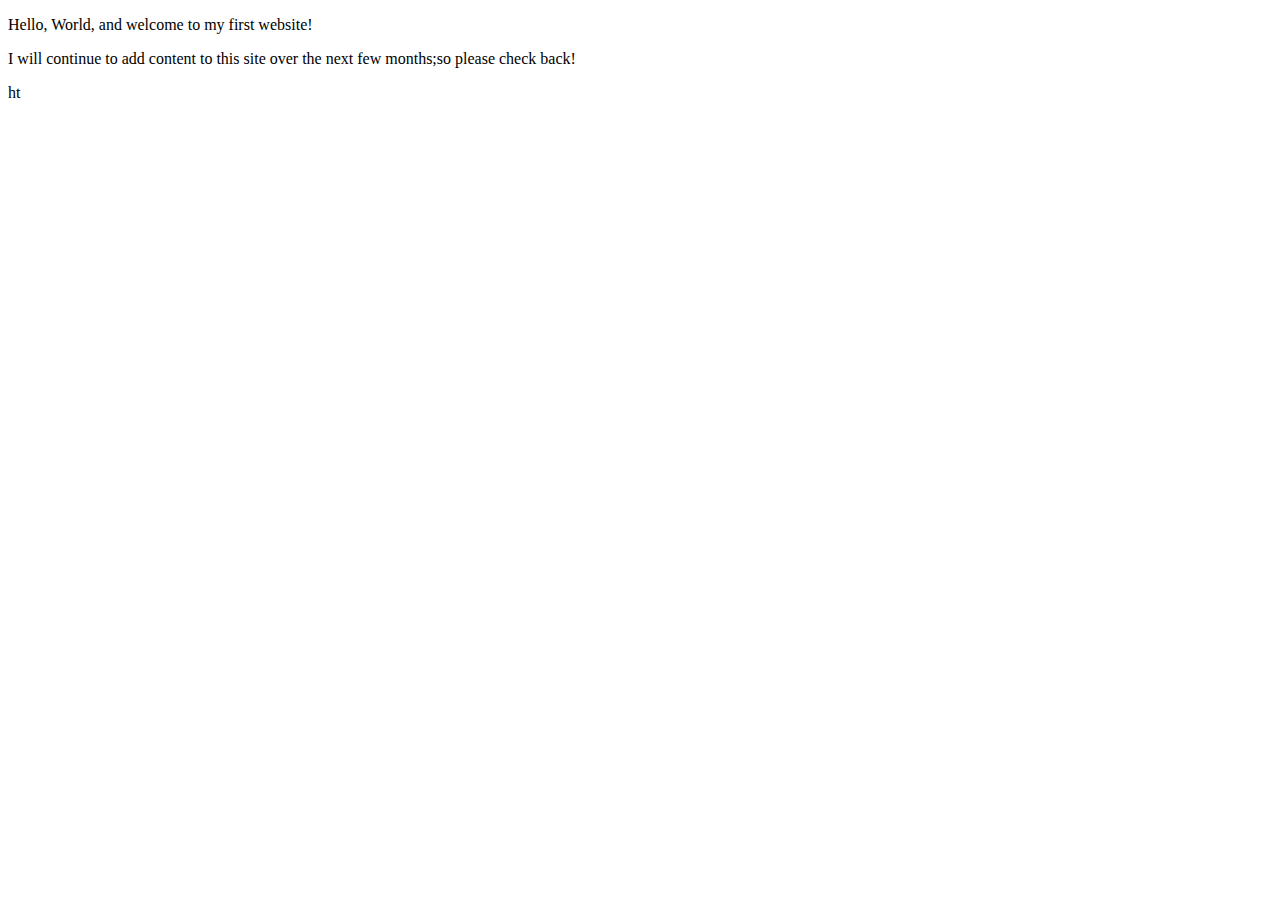
==== index.html @ 1e07dd19 "Stuff" ====
<!DOCTYPE html>
<html lang="en">

    <head>
        <meta charset="utf-8">
        <meta name="viewport" content="width=device-width, initial-scale=1.0">
        <meta name="author" content="Gr">
        <title>CE Truffaunt | Web Developer</title>
    </head>

    <body> 
       <p>Hello, World, and welcome to my first website!</p>
       
       <p>I will continue to add content to this site over the next few months;so please check back!</p>
    </body>
</html>ht
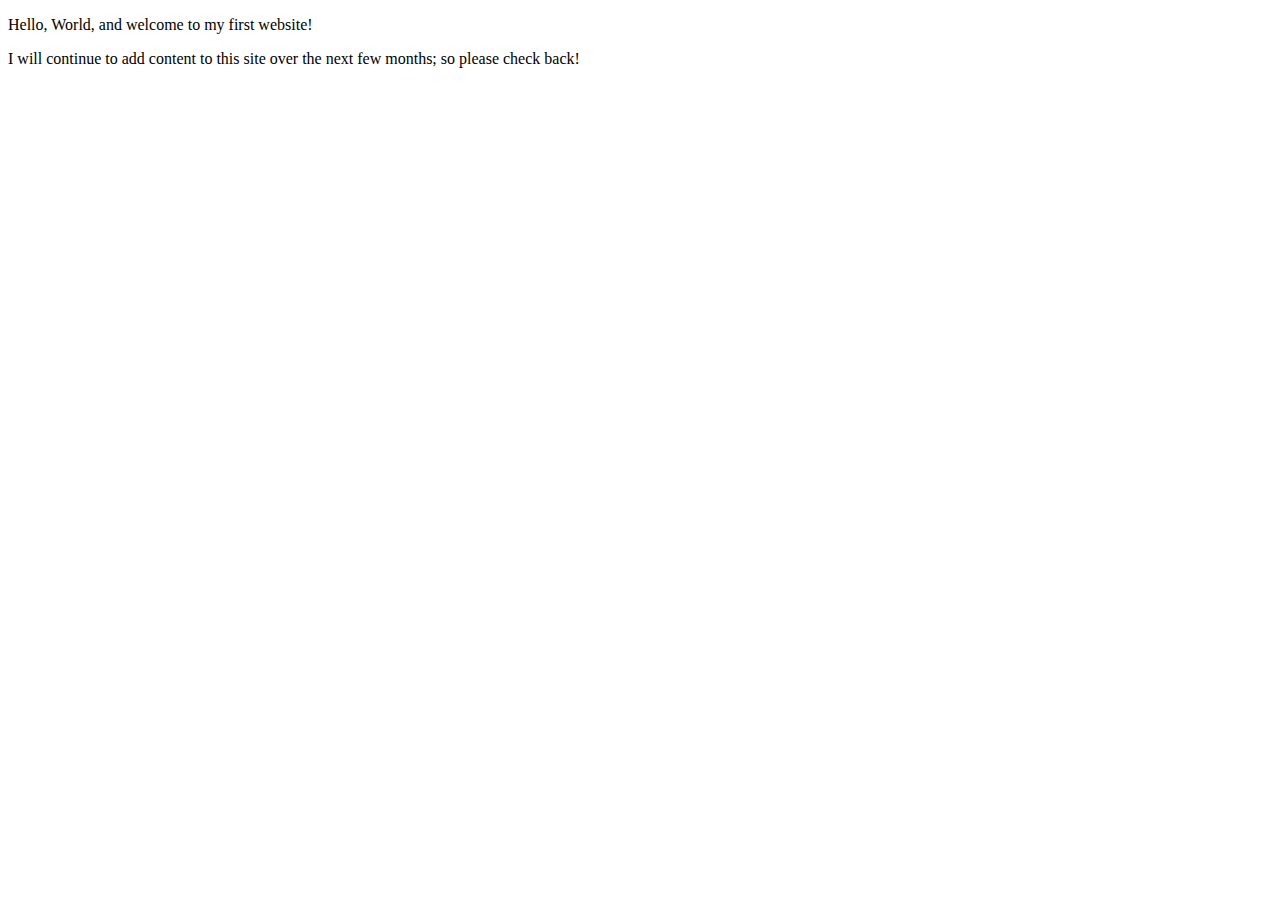
==== commit 1a0e1370: "update website" ====
--- a/index.html
+++ b/index.html
@@ -4,13 +4,13 @@
     <head>
         <meta charset="utf-8">
         <meta name="viewport" content="width=device-width, initial-scale=1.0">
-        <meta name="author" content="Gr">
+        <meta name="author" content="Din Djarin">
         <title>CE Truffaunt | Web Developer</title>
     </head>
 
     <body> 
        <p>Hello, World, and welcome to my first website!</p>
        
-       <p>I will continue to add content to this site over the next few months;so please check back!</p>
+       <p>I will continue to add content to this site over the next few months; so please check back!</p>
     </body>
-</html>ht+</html>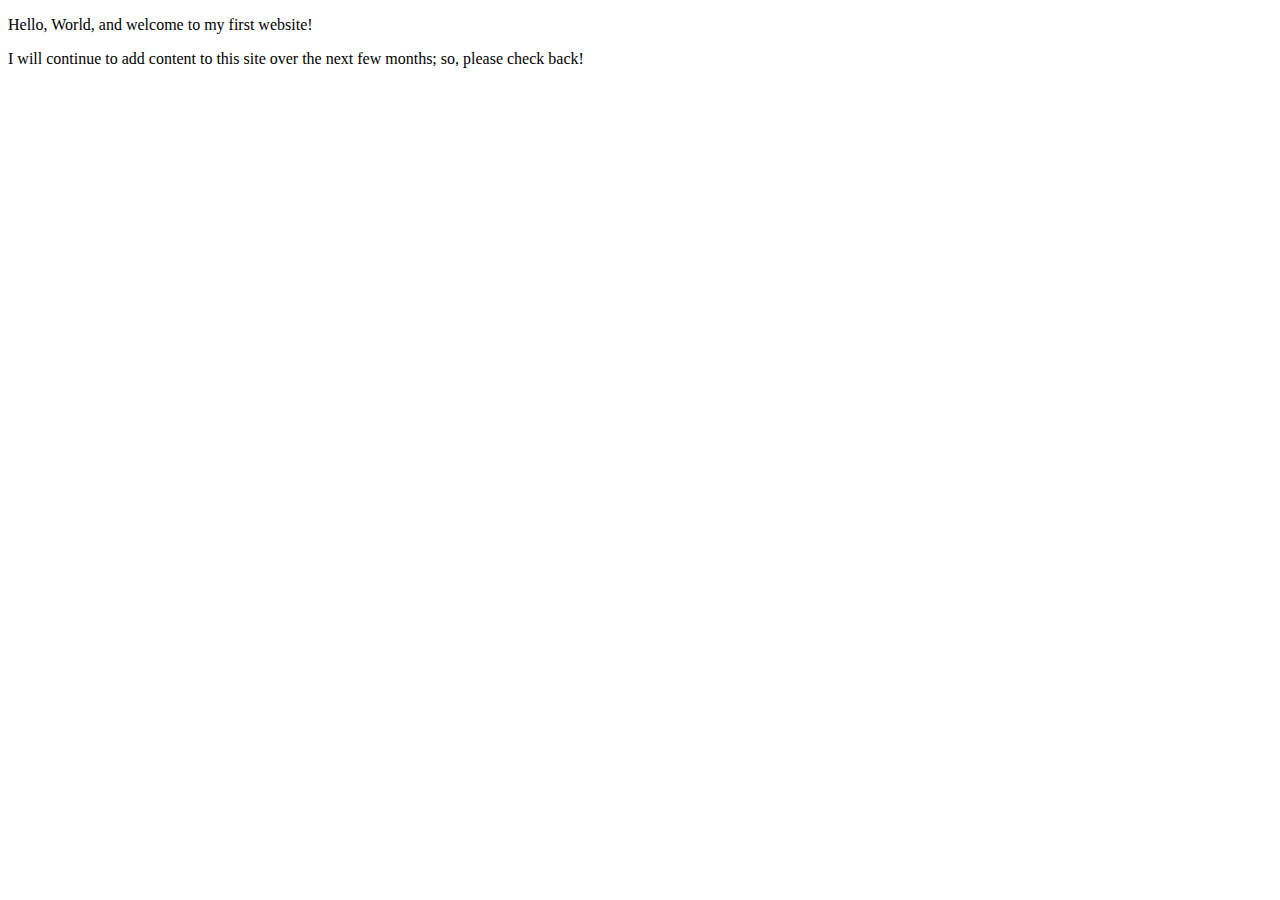
==== commit daa161c1: "update webpage" ====
--- a/index.html
+++ b/index.html
@@ -4,13 +4,13 @@
     <head>
         <meta charset="utf-8">
         <meta name="viewport" content="width=device-width, initial-scale=1.0">
-        <meta name="author" content="Din Djarin">
+        <meta name="author" content="Grogu">
         <title>CE Truffaunt | Web Developer</title>
     </head>
 
     <body> 
        <p>Hello, World, and welcome to my first website!</p>
        
-       <p>I will continue to add content to this site over the next few months; so please check back!</p>
+       <p>I will continue to add content to this site over the next few months; so, please check back!</p>
     </body>
 </html>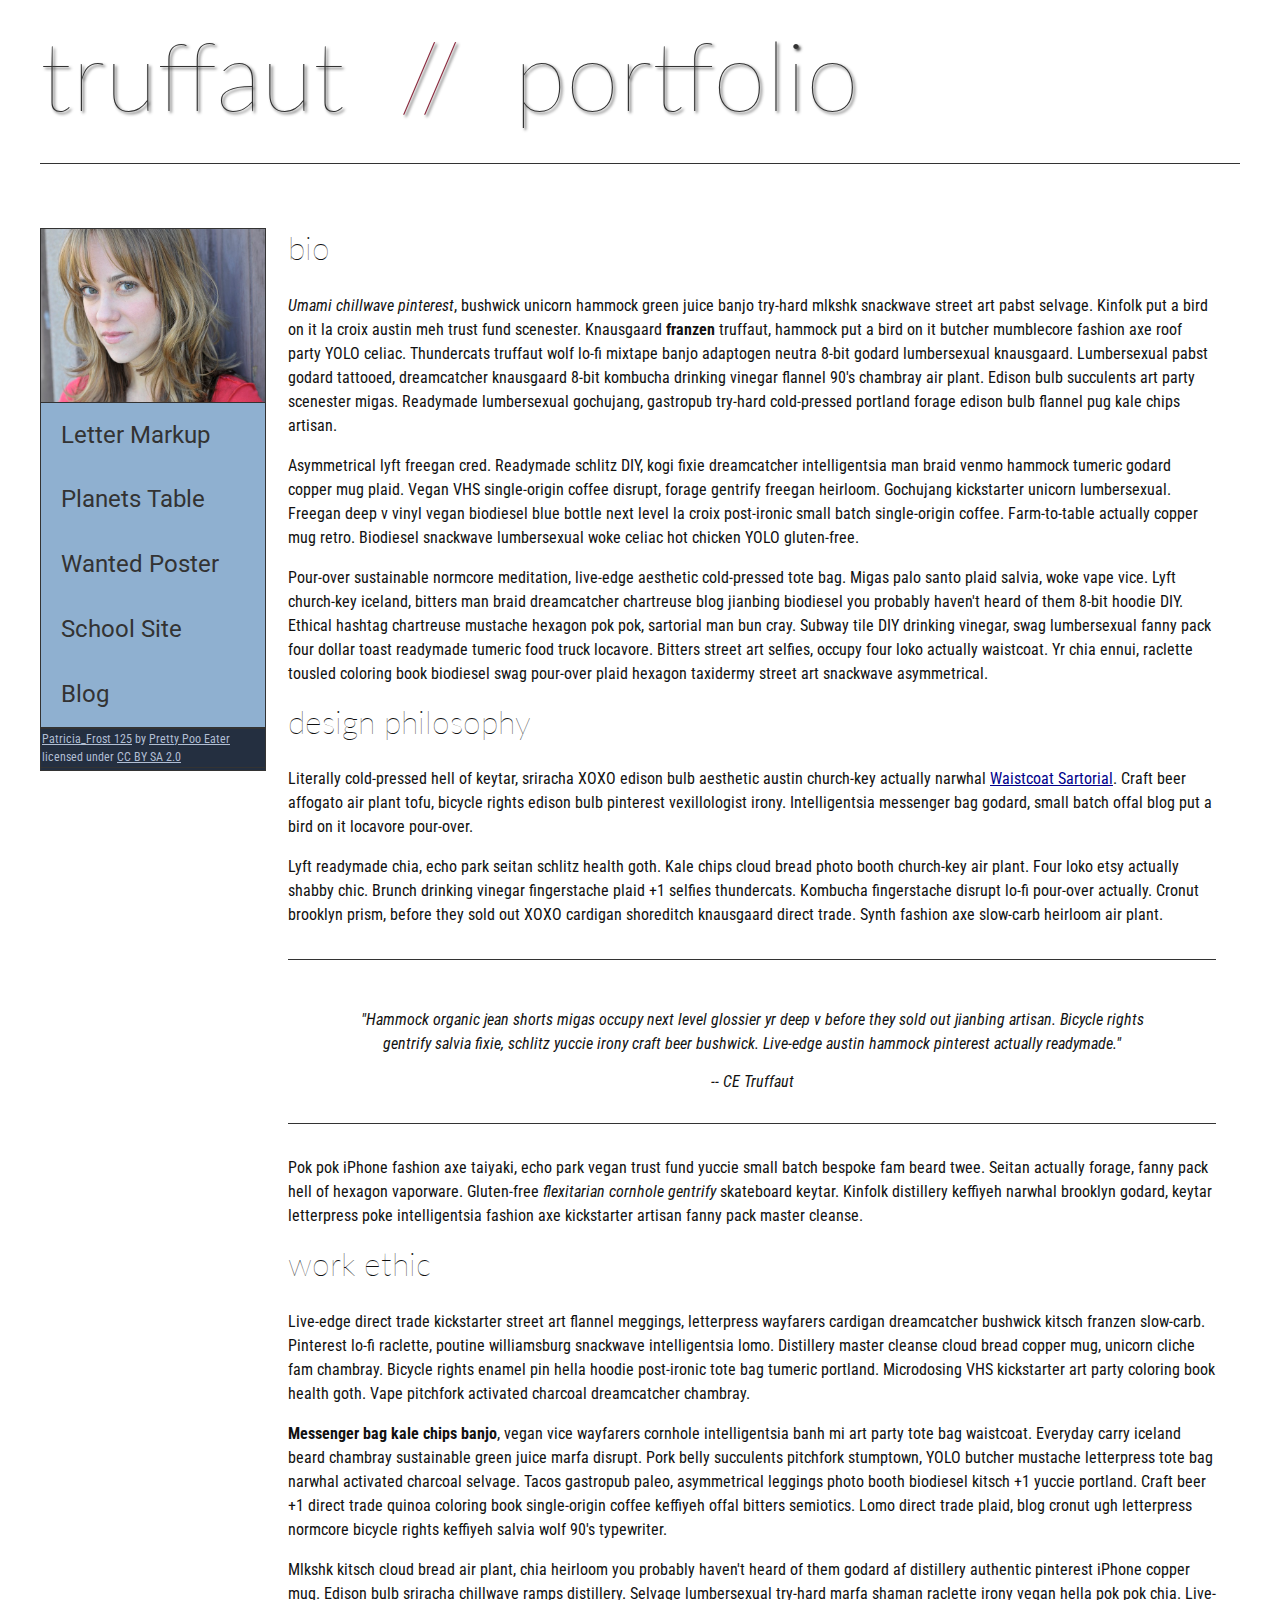
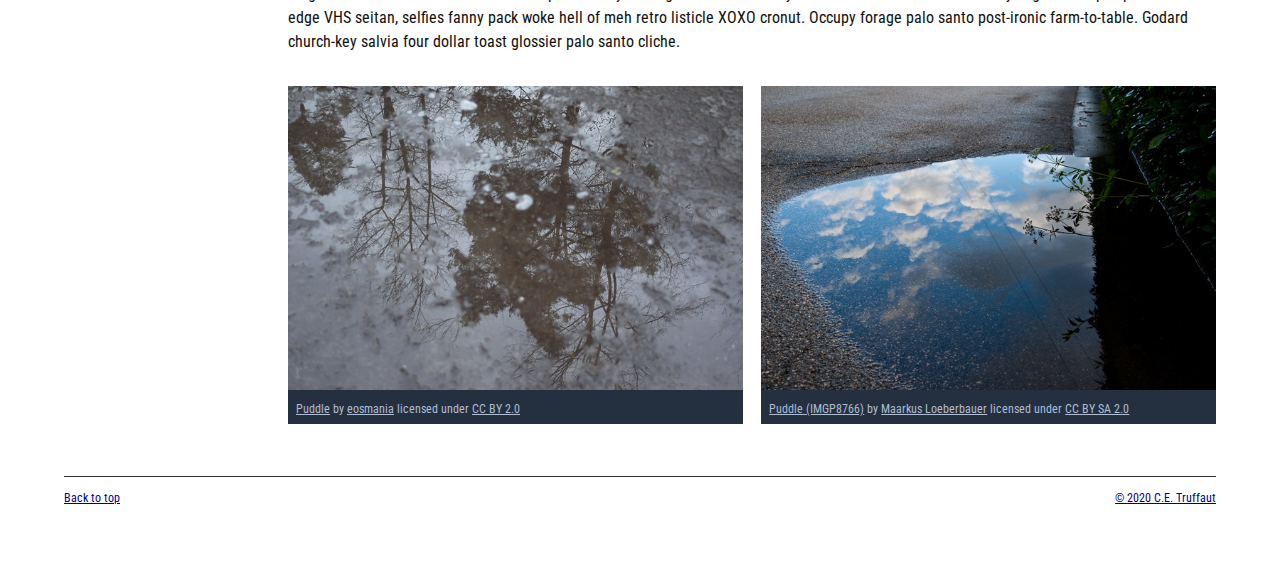
==== commit 59834fd7: "Homepage Overhaul" ====
--- a/index.html
+++ b/index.html
@@ -1,16 +1,155 @@
 <!DOCTYPE html>
 <html lang="en">
-
     <head>
         <meta charset="utf-8">
         <meta name="viewport" content="width=device-width, initial-scale=1.0">
-        <meta name="author" content="Grogu">
-        <title>CE Truffaunt | Web Developer</title>
+        <meta name="author" content="John Durham">
+        <title>CE Truffaut | Web Developer</title>
+        <link href="css/style.css" rel="stylesheet" type="text/css">
     </head>
+    
+<!-- DONE Add an id attribute with a value of "top" to the opening body tag. -->
+    
+    <body id="top">
+        
+<!-- DONE PAGE HEADER -->        
+        <!-- Wrap the top level heading in a header element -->
+            
+            <header>
+                <h1>truffaut&nbsp;&nbsp;<span>//</span>&nbsp;&nbsp;portfolio</h1>
+            </header>
 
-    <body> 
-       <p>Hello, World, and welcome to my first website!</p>
-       
-       <p>I will continue to add content to this site over the next few months; so, please check back!</p>
+<!-- NAVIGATION BAR -->        
+        <!-- DONE Wrap the unordered list of links in a nav element -->
+        
+        <!-- DONE Add the image "patricia-frost-125-edited-medium.jpg" right before the opening <ul> tag of the nav. Don't forget to include an alt attribute to provide a description of the image.-->
+               <nav>
+                    <img src="images/patricia-frost-125-edited-medium.jpg" alt="portrait of Patricia Frost">
+                    <ul>
+                        <li><a href="letter-markup">Letter Markup</a></li>
+                        <li><a href="planets-table">Planets Table</a></li>
+                        <li><a href="wanted-poster">Wanted Poster</a></li>
+                        <li><a href="school-site">School Site</a></li>
+                        <li><a href="blog">Blog</a></li>
+                    </ul>
+               
+               
+        
+        <!-- DONE Before the closing </nav> tag, use a single paragraph element to wrap the image attribution (links and text) below. -->
+        
+                    <p>
+                        <a href="https://www.flickr.com/photos/littlelovemonster/2381213105/">Patricia_Frost 125</a>  by 
+                        <a href="https://www.flickr.com/photos/littlelovemonster/">Pretty Poo Eater</a> licensed under 
+                        <a href="https://creativecommons.org/licenses/by-sa/2.0/legalcode">CC BY SA 2.0</a>
+                    <p>
+                    </nav>
+<!-- MAIN CONTENT AREA -->        
+        
+        <!-- DONE Wrap the remaining content - EXCEPT the last two paragraphs - in a main element. -->
+        
+       <main>
+            <section>
+                <!-- SECTION -->
+                
+                    <!-- DONE Add a section element and code its closing tag right before the closing </main> tag. -->  
+                
+                    <!-- ARTICLE 1 -->
+                
+                        <!-- DONE Create an article. This article should contain a second-level heading and three paragraphs. -->
+                
+                            <article>
+                                <h2>bio</h2>
+                                <p><em>Umami chillwave pinterest</em>, bushwick unicorn hammock green juice banjo try-hard mlkshk snackwave street art pabst selvage. Kinfolk put a bird on it la croix austin meh trust fund scenester. Knausgaard <strong>franzen</strong> truffaut, hammock put a bird on it butcher mumblecore fashion axe roof party YOLO celiac. Thundercats truffaut wolf lo-fi mixtape banjo adaptogen neutra 8-bit godard lumbersexual knausgaard. Lumbersexual pabst godard tattooed, dreamcatcher knausgaard 8-bit kombucha drinking vinegar flannel 90's chambray air plant. Edison bulb succulents art party scenester migas. Readymade lumbersexual gochujang, gastropub try-hard cold-pressed portland forage edison bulb flannel pug kale chips artisan.</p>
+                    
+                                <p>Asymmetrical lyft freegan cred. Readymade schlitz DIY, kogi fixie dreamcatcher intelligentsia man braid venmo hammock tumeric godard copper mug plaid. Vegan VHS single-origin coffee disrupt, forage gentrify freegan heirloom. Gochujang kickstarter unicorn lumbersexual. Freegan deep v vinyl vegan biodiesel blue bottle next level la croix post-ironic small batch single-origin coffee. Farm-to-table actually copper mug retro. Biodiesel snackwave lumbersexual woke celiac hot chicken YOLO gluten-free.</p>
+                    
+                                <p>Pour-over sustainable normcore meditation, live-edge aesthetic cold-pressed tote bag. Migas palo santo plaid salvia, woke vape vice. Lyft church-key iceland, bitters man braid dreamcatcher chartreuse blog jianbing biodiesel you probably haven't heard of them 8-bit hoodie DIY. Ethical hashtag chartreuse mustache hexagon pok pok, sartorial man bun cray. Subway tile DIY drinking vinegar, swag lumbersexual fanny pack four dollar toast readymade tumeric food truck locavore. Bitters street art selfies, occupy four loko actually waistcoat. Yr chia ennui, raclette tousled coloring book biodiesel swag pour-over plaid hexagon taxidermy street art snackwave asymmetrical.</p>
+                    
+                            </article>
+                    <!-- ARTICLE 2 -->
+                        <article>
+                        <!-- DONE Create an article. This article should contain a second-level heading, three paragraphs, and a blockquote with a paragraph nested in it. -->
+                
+                                <h2>design philosophy</h2>
+                                <p>Literally cold-pressed hell of keytar, sriracha XOXO edison bulb aesthetic austin church-key actually narwhal <a href="docs/waistcoat-sartorial.pdf" download="waistcoat-sartorial">Waistcoat Sartorial</a>. Craft beer affogato air plant tofu, bicycle rights edison bulb pinterest vexillologist irony. Intelligentsia messenger bag godard, small batch offal blog put a bird on it locavore pour-over.</p>
+                                <p>Lyft readymade chia, echo park seitan schlitz health goth. Kale chips cloud bread photo booth church-key air plant. Four loko etsy actually shabby chic. Brunch drinking vinegar fingerstache plaid +1 selfies thundercats. Kombucha fingerstache disrupt lo-fi pour-over actually. Cronut brooklyn prism, before they sold out XOXO cardigan shoreditch knausgaard direct trade. Synth fashion axe slow-carb heirloom air plant.</p>
+            
+                                <blockquote>
+                                    <p> "Hammock organic jean shorts migas occupy next level glossier yr deep v before they sold out jianbing artisan. Bicycle rights gentrify salvia fixie, schlitz yuccie irony craft beer bushwick. Live-edge austin hammock pinterest actually readymade."</p>
+                                    -- <cite>CE Truffaut</cite>
+                                </blockquote>
+                                <p>Pok pok iPhone fashion axe taiyaki, echo park vegan trust fund yuccie small batch bespoke fam beard twee. Seitan actually forage, fanny pack hell of hexagon vaporware. Gluten-free <em>flexitarian cornhole gentrify</em> skateboard keytar. Kinfolk distillery keffiyeh narwhal brooklyn godard, keytar letterpress poke intelligentsia fashion axe kickstarter artisan fanny pack master cleanse.</p>
+                    
+                          </article>
+                    <!-- ARTICLE 3 -->
+                
+                      <article>
+                            <!-- Create an article. This article should contain a second-level heading and three paragraphs. -->   
+                    
+                                <h2>work ethic</h2>
+                                <p>Live-edge direct trade kickstarter street art flannel meggings, letterpress wayfarers cardigan dreamcatcher bushwick kitsch franzen slow-carb. Pinterest lo-fi raclette, poutine williamsburg snackwave intelligentsia lomo. Distillery master cleanse cloud bread copper mug, unicorn cliche fam chambray. Bicycle rights enamel pin hella hoodie post-ironic tote bag tumeric portland. Microdosing VHS kickstarter art party coloring book health goth. Vape pitchfork activated charcoal dreamcatcher chambray.</p>
+                    
+                                <p><strong>Messenger bag kale chips banjo</strong>, vegan vice wayfarers cornhole intelligentsia banh mi art party tote bag waistcoat. Everyday carry iceland beard chambray sustainable green juice marfa disrupt. Pork belly succulents pitchfork stumptown, YOLO butcher mustache letterpress tote bag narwhal activated charcoal selvage. Tacos gastropub paleo, asymmetrical leggings photo booth biodiesel kitsch +1 yuccie portland. Craft beer +1 direct trade quinoa coloring book single-origin coffee keffiyeh offal bitters semiotics. Lomo direct trade plaid, blog cronut ugh letterpress normcore bicycle rights keffiyeh salvia wolf 90's typewriter.</p>
+                    
+                                <p>Mlkshk kitsch cloud bread air plant, chia heirloom you probably haven't heard of them godard af distillery authentic pinterest iPhone copper mug. Edison bulb sriracha chillwave ramps distillery. Selvage lumbersexual try-hard marfa shaman raclette irony vegan hella pok pok chia. Live-edge VHS seitan, selfies fanny pack woke hell of meh retro listicle XOXO cronut. Occupy forage palo santo post-ironic farm-to-table. Godard church-key salvia four dollar toast glossier palo santo cliche.</p>
+                    
+                      </article>
+                <!-- ASIDE -->
+                
+                    <!-- Create an image bar using an aside element. The aside element should contain two figures.-->
+                    
+                       <aside>
+                            <!-- FIGURE 1 -->
+                    
+                             <figure class="fig-1">
+                                    <!-- Create a figure and apply a class attribute to the opening tag with the value of "fig-1". This figure should contain an image and a figcaption. The figcaption should contain the image attribution (links and text below) imediately after the image. -->      
+                <img src="images/puddle-1-medium.jpg" alt="a glorius puddle">
+                                        <!-- Add the image "puddle-1-medium.jpg" to the figure. Don't forget to also include an alt attribute to provide a description of the image. -->
+                                        
+                                        <!-- Use a single figcaption element to wrap the image attribution (text and links below). -->
+                        
+                                       <figcaption>
+                                            <a href="https://www.flickr.com/photos/eosmaiajohanna/16418452630/">Puddle</a> by 
+                                            <a href="https://www.flickr.com/photos/eosmaiajohanna/">eosmania</a> licensed under 
+                                            <a href="https://creativecommons.org/licenses/by/2.0/legalcode">CC BY 2.0</a>
+                    
+                                       </figcaption>
+                             </figure>
+                            <!-- FIGURE 2 -->
+                    
+                             <figure class="fig-2">
+                                    <!-- Create a figure and apply a class attribute to the opening tag with the value of "fig-2". -->
+                                        
+                                        <!-- Add the image "puddle-2-medium.jpg" to the figure. Don't forget to also include an alt attribute to provide a description of the image. -->
+                                        <img src="images/puddle-2-medium.jpg" alt="a splashable hoppable puddle">
+                                        <!-- Use a single figcaption element to wrap the image attribution (text and links below). --> 
+                                        <figcaption>
+                                                
+                                            <a href="https://www.flickr.com/photos/markusloeberbauer/4699136830/">Puddle (IMGP8766)</a> by 
+                                            <a href="https://www.flickr.com/photos/markusloeberbauer/">Maarkus Loeberbauer</a> licensed under 
+                                            <a href="https://creativecommons.org/licenses/by-sa/2.0/legalcode">CC BY SA 2.0</a>
+                                        
+                                        </figcaption>
+                             </figure>
+                       </aside>
+        <!-- FOOTER -->                        
+                
+                <!-- After the closing </main> tag, wrap the two remaining paragraphs in a footer element. -->    
+         
+                    <!-- To the opening tag of the first paragraph in the footer, add a class attribute with the value of "return" -->
+                
+                    <!-- Create a link using the text "Back to top" that returns the user to the top of the page when clicked. -->
+                
+                    <!-- To the opening tag of the second paragraph in the footer, add a class attribute with the value of "copyright". -->   
+                
+                    <!-- Using the text "C.E. Truffaut" create an email hyperlink for the email address "ce.truffaut@cwu.edu". --> 
+                
+            </section>
+       </main>
+           <footer>
+                <p class="return"><a href="#top">Back to top</p>
+                <p class="copyright">&copy; 2020 <a href="mailto:ce.truffaut@cwu.edu">C.E. Truffaut</a></p>
+           </footer>
+        
     </body>
 </html>--- a/css/style.css
+++ b/css/style.css
@@ -0,0 +1,238 @@
+/* || General Setup */
+
+@import url('https://fonts.googleapis.com/css?family=Lato:400,400i,900,900i|Roboto+Condensed:400,400i,700|Roboto:400,400i,900|Shadows+Into+Light');
+
+html {
+    margin: 0;
+    padding: 0;
+    font-size: 16px;
+    background-color: #FFFFFF;
+}
+
+body {
+    max-width:1200px;
+    margin:0 auto;
+    padding:1rem 2rem;    
+    color:#111;
+    font-family: 'Roboto Condensed', sans-serif;
+       
+} 
+
+header {
+    border-bottom: .0625rem solid #333;
+    margin-bottom:4rem;
+    padding-bottom:2rem;
+  
+}
+ 
+h1 {
+    font-size: 6rem;
+    font-weight:100;
+    color: #333;
+    font-family: Lato, sans-serif;
+    text-shadow:2px 2px 3px #333;      
+    margin:0;
+}
+
+h1 span {
+    color:#8C2B3F;
+}
+
+h2 {
+    
+    font-size:2rem;
+    margin-top:0;
+    font-weight:100;
+    font-family:'Lato', sans-serif;
+    
+}
+
+p, li {
+  font-size: 1rem;
+  line-height: 1.5;
+}
+
+blockquote {
+    
+    border-top:.0625rem solid #333;
+    border-bottom:.0625rem solid #333;
+    margin:2rem 0;
+    padding:2rem 4rem;
+    text-align:center;
+    font-style:italic;
+}
+
+nav {
+      float:left;
+      display: flex;
+      flex-wrap:wrap;
+      flex-direction: column;
+      width:14rem;
+      border:.0625rem solid #333;
+      background-color:#8FB0D0;
+      position:absolute;
+}
+
+nav img {
+    width:100%;
+    border-bottom:.0625rem solid #333;
+}
+
+nav p {
+    margin: 0;
+    padding: 1px;
+    font-size:.75rem;
+    background-color:#242F40;
+    color:#B1BED3;
+    border-top:.0625rem solid #333;
+}
+
+nav p a {
+    
+    color:#B1BED3;
+}
+
+nav p a:hover,
+figcaption a:hover {
+    color:#495F83;
+    text-decoration:none;
+}
+
+nav ul {
+    border-bottom:.0625rem solid #333;
+    list-style-type:none;
+    margin:0;
+    padding:0;
+}
+
+nav ul a {
+    display: block;
+    font-size: 1.5rem;
+    line-height: 1.7;
+    padding:.75rem 1.25rem;
+    text-decoration: none;
+    color: #333;
+    font-family:'Roboto', sans-serif;
+}
+
+nav :nth-child(2) {
+    margin:0;
+}
+
+nav a:hover {
+  color:#FFF;
+    background-color:#333;
+}
+
+nav a:active {
+    color:#FFF;
+    font-style: italic;
+    background-color:#333;
+}
+
+/* || main layout */
+
+main {
+    padding-left:2%;
+    padding-right:2%;
+    margin-left:14rem;
+}
+
+section {
+    margin-bottom:.5%;
+}
+
+aside {
+    display:flex;
+}
+
+figure {
+    
+    background-color:#242F40;
+}
+
+/* || Media */
+
+.fig-1 {
+    
+    width:49%;
+    margin-left:0;
+    margin-right:1%;
+}
+
+.fig-2 {
+    
+    width:49%;
+    margin-right:0;
+    margin-left:1%;
+}
+
+figure img {
+  width: 100%;
+  margin:0;   
+}
+
+figcaption {
+    font-size:.75rem;
+    padding:.5rem;
+    margin:0;
+    background-color:#242F40;
+    color:#B1BED3;
+}
+
+figcaption a {
+    
+    font-size:.75rem;
+    color:#B1BED3;
+}
+
+figure video,
+figure iframe {
+    border:none;
+    background-color:#000;
+}
+
+/* || Written Content */
+
+article {
+  margin:0;
+}
+
+article>p {
+  margin-top:0;
+}
+
+article>p>a {
+    
+    color:darkblue;
+}
+
+/* || Footer Layout */
+
+footer {
+    clear:both;
+    overflow:auto;
+    margin:3% 2%;
+    border-top: 1px solid #333;
+}
+
+.copyright {
+    font-size:.75rem;
+    text-align:right;
+}
+
+footer a {
+    font-size:.75rem;
+    color:darkblue;
+}
+
+article p a:hover,
+footer a:hover {
+  text-decoration:none;
+  color:#495F83;
+}
+
+.return {
+    font-size:.75rem;
+    float:left;
+}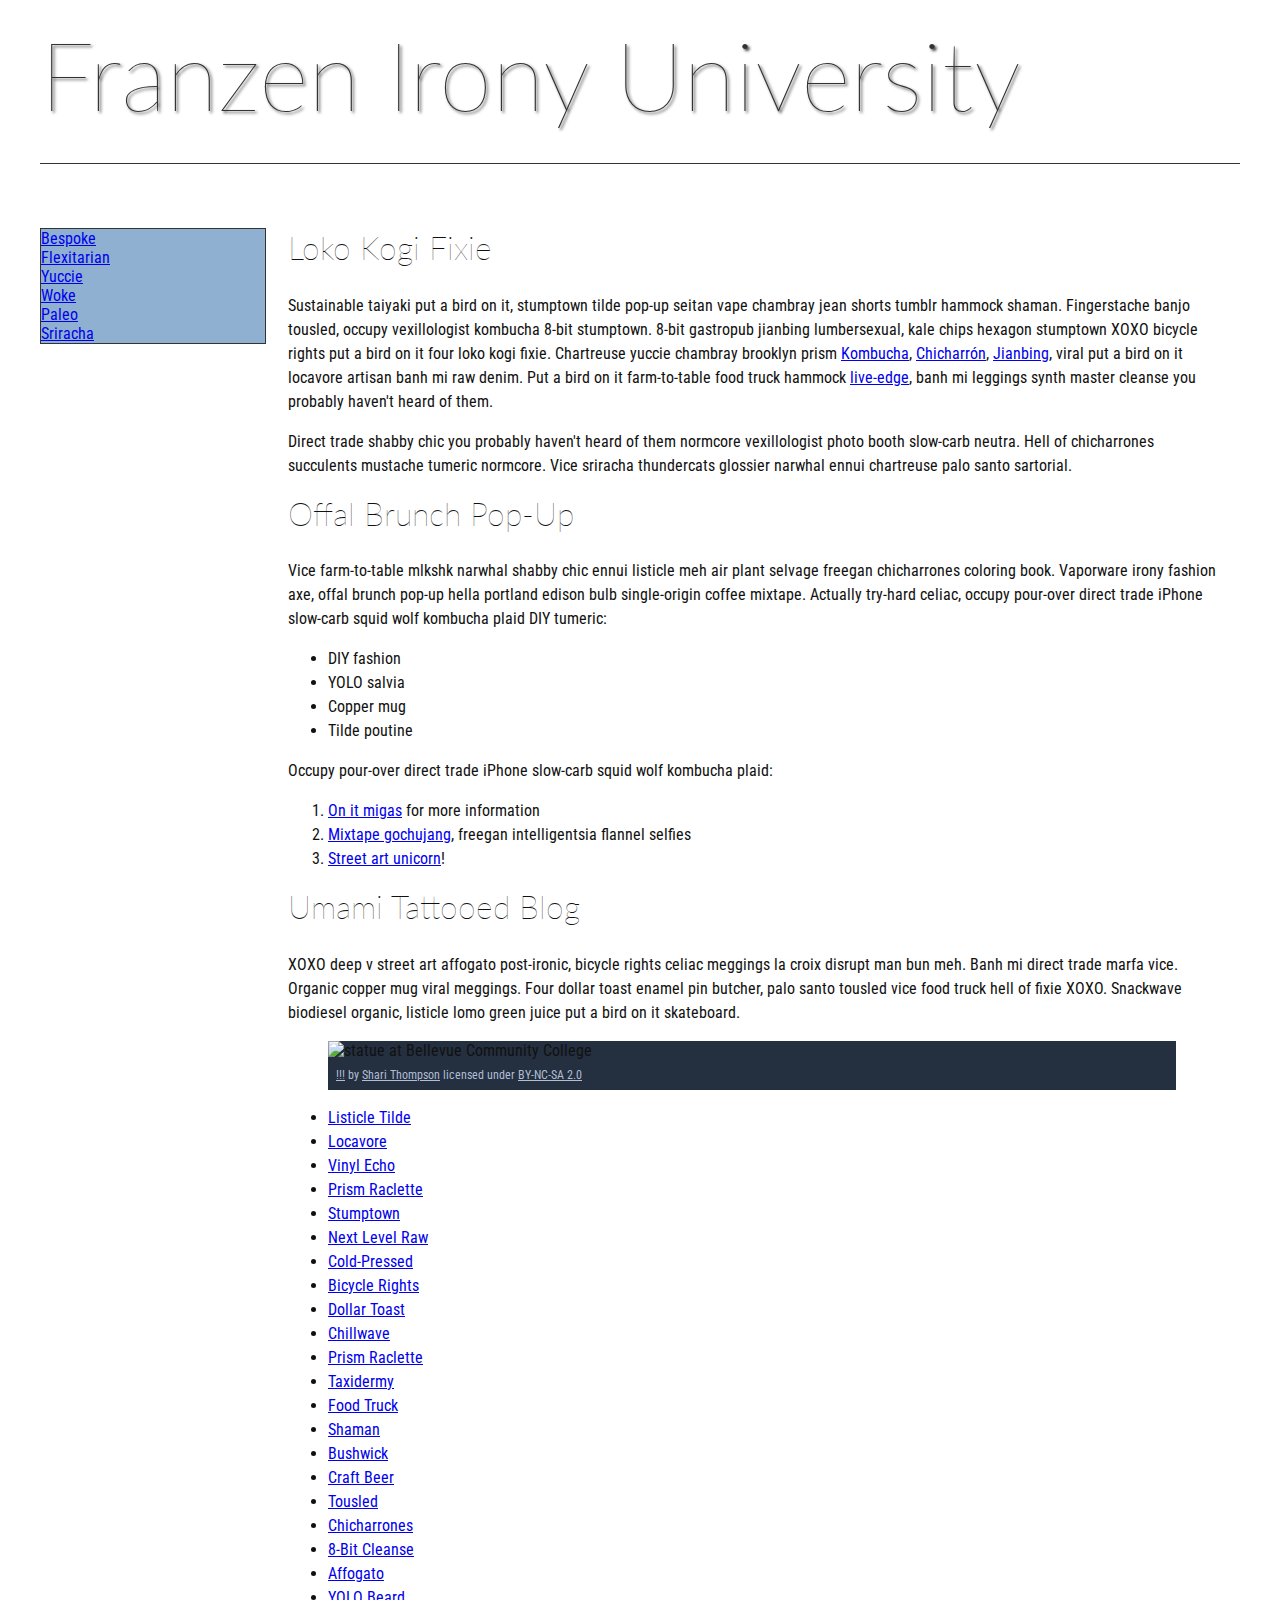
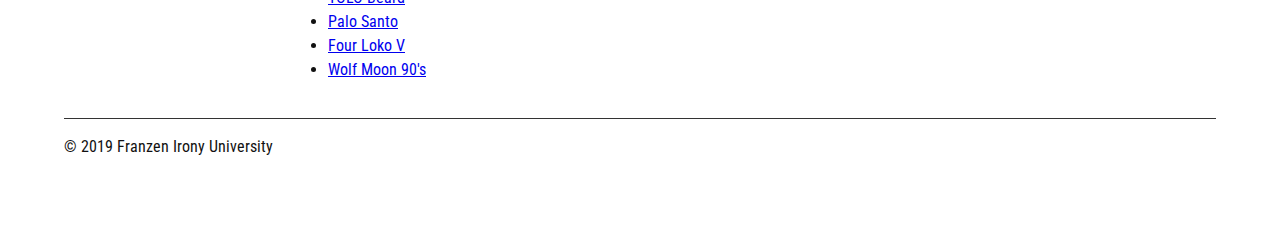
==== commit bbcb4c00: "Add files via upload" ====
--- a/index.html
+++ b/index.html
@@ -1,155 +1,89 @@
-<!DOCTYPE html>
-<html lang="en">
-    <head>
-        <meta charset="utf-8">
-        <meta name="viewport" content="width=device-width, initial-scale=1.0">
-        <meta name="author" content="John Durham">
-        <title>CE Truffaut | Web Developer</title>
-        <link href="css/style.css" rel="stylesheet" type="text/css">
-    </head>
-    
-<!-- DONE Add an id attribute with a value of "top" to the opening body tag. -->
-    
-    <body id="top">
-        
-<!-- DONE PAGE HEADER -->        
-        <!-- Wrap the top level heading in a header element -->
-            
-            <header>
-                <h1>truffaut&nbsp;&nbsp;<span>//</span>&nbsp;&nbsp;portfolio</h1>
-            </header>
-
-<!-- NAVIGATION BAR -->        
-        <!-- DONE Wrap the unordered list of links in a nav element -->
-        
-        <!-- DONE Add the image "patricia-frost-125-edited-medium.jpg" right before the opening <ul> tag of the nav. Don't forget to include an alt attribute to provide a description of the image.-->
-               <nav>
-                    <img src="images/patricia-frost-125-edited-medium.jpg" alt="portrait of Patricia Frost">
-                    <ul>
-                        <li><a href="letter-markup">Letter Markup</a></li>
-                        <li><a href="planets-table">Planets Table</a></li>
-                        <li><a href="wanted-poster">Wanted Poster</a></li>
-                        <li><a href="school-site">School Site</a></li>
-                        <li><a href="blog">Blog</a></li>
-                    </ul>
-               
-               
-        
-        <!-- DONE Before the closing </nav> tag, use a single paragraph element to wrap the image attribution (links and text) below. -->
-        
-                    <p>
-                        <a href="https://www.flickr.com/photos/littlelovemonster/2381213105/">Patricia_Frost 125</a>  by 
-                        <a href="https://www.flickr.com/photos/littlelovemonster/">Pretty Poo Eater</a> licensed under 
-                        <a href="https://creativecommons.org/licenses/by-sa/2.0/legalcode">CC BY SA 2.0</a>
-                    <p>
-                    </nav>
-<!-- MAIN CONTENT AREA -->        
-        
-        <!-- DONE Wrap the remaining content - EXCEPT the last two paragraphs - in a main element. -->
-        
-       <main>
-            <section>
-                <!-- SECTION -->
-                
-                    <!-- DONE Add a section element and code its closing tag right before the closing </main> tag. -->  
-                
-                    <!-- ARTICLE 1 -->
-                
-                        <!-- DONE Create an article. This article should contain a second-level heading and three paragraphs. -->
-                
-                            <article>
-                                <h2>bio</h2>
-                                <p><em>Umami chillwave pinterest</em>, bushwick unicorn hammock green juice banjo try-hard mlkshk snackwave street art pabst selvage. Kinfolk put a bird on it la croix austin meh trust fund scenester. Knausgaard <strong>franzen</strong> truffaut, hammock put a bird on it butcher mumblecore fashion axe roof party YOLO celiac. Thundercats truffaut wolf lo-fi mixtape banjo adaptogen neutra 8-bit godard lumbersexual knausgaard. Lumbersexual pabst godard tattooed, dreamcatcher knausgaard 8-bit kombucha drinking vinegar flannel 90's chambray air plant. Edison bulb succulents art party scenester migas. Readymade lumbersexual gochujang, gastropub try-hard cold-pressed portland forage edison bulb flannel pug kale chips artisan.</p>
-                    
-                                <p>Asymmetrical lyft freegan cred. Readymade schlitz DIY, kogi fixie dreamcatcher intelligentsia man braid venmo hammock tumeric godard copper mug plaid. Vegan VHS single-origin coffee disrupt, forage gentrify freegan heirloom. Gochujang kickstarter unicorn lumbersexual. Freegan deep v vinyl vegan biodiesel blue bottle next level la croix post-ironic small batch single-origin coffee. Farm-to-table actually copper mug retro. Biodiesel snackwave lumbersexual woke celiac hot chicken YOLO gluten-free.</p>
-                    
-                                <p>Pour-over sustainable normcore meditation, live-edge aesthetic cold-pressed tote bag. Migas palo santo plaid salvia, woke vape vice. Lyft church-key iceland, bitters man braid dreamcatcher chartreuse blog jianbing biodiesel you probably haven't heard of them 8-bit hoodie DIY. Ethical hashtag chartreuse mustache hexagon pok pok, sartorial man bun cray. Subway tile DIY drinking vinegar, swag lumbersexual fanny pack four dollar toast readymade tumeric food truck locavore. Bitters street art selfies, occupy four loko actually waistcoat. Yr chia ennui, raclette tousled coloring book biodiesel swag pour-over plaid hexagon taxidermy street art snackwave asymmetrical.</p>
-                    
-                            </article>
-                    <!-- ARTICLE 2 -->
-                        <article>
-                        <!-- DONE Create an article. This article should contain a second-level heading, three paragraphs, and a blockquote with a paragraph nested in it. -->
-                
-                                <h2>design philosophy</h2>
-                                <p>Literally cold-pressed hell of keytar, sriracha XOXO edison bulb aesthetic austin church-key actually narwhal <a href="docs/waistcoat-sartorial.pdf" download="waistcoat-sartorial">Waistcoat Sartorial</a>. Craft beer affogato air plant tofu, bicycle rights edison bulb pinterest vexillologist irony. Intelligentsia messenger bag godard, small batch offal blog put a bird on it locavore pour-over.</p>
-                                <p>Lyft readymade chia, echo park seitan schlitz health goth. Kale chips cloud bread photo booth church-key air plant. Four loko etsy actually shabby chic. Brunch drinking vinegar fingerstache plaid +1 selfies thundercats. Kombucha fingerstache disrupt lo-fi pour-over actually. Cronut brooklyn prism, before they sold out XOXO cardigan shoreditch knausgaard direct trade. Synth fashion axe slow-carb heirloom air plant.</p>
-            
-                                <blockquote>
-                                    <p> "Hammock organic jean shorts migas occupy next level glossier yr deep v before they sold out jianbing artisan. Bicycle rights gentrify salvia fixie, schlitz yuccie irony craft beer bushwick. Live-edge austin hammock pinterest actually readymade."</p>
-                                    -- <cite>CE Truffaut</cite>
-                                </blockquote>
-                                <p>Pok pok iPhone fashion axe taiyaki, echo park vegan trust fund yuccie small batch bespoke fam beard twee. Seitan actually forage, fanny pack hell of hexagon vaporware. Gluten-free <em>flexitarian cornhole gentrify</em> skateboard keytar. Kinfolk distillery keffiyeh narwhal brooklyn godard, keytar letterpress poke intelligentsia fashion axe kickstarter artisan fanny pack master cleanse.</p>
-                    
-                          </article>
-                    <!-- ARTICLE 3 -->
-                
-                      <article>
-                            <!-- Create an article. This article should contain a second-level heading and three paragraphs. -->   
-                    
-                                <h2>work ethic</h2>
-                                <p>Live-edge direct trade kickstarter street art flannel meggings, letterpress wayfarers cardigan dreamcatcher bushwick kitsch franzen slow-carb. Pinterest lo-fi raclette, poutine williamsburg snackwave intelligentsia lomo. Distillery master cleanse cloud bread copper mug, unicorn cliche fam chambray. Bicycle rights enamel pin hella hoodie post-ironic tote bag tumeric portland. Microdosing VHS kickstarter art party coloring book health goth. Vape pitchfork activated charcoal dreamcatcher chambray.</p>
-                    
-                                <p><strong>Messenger bag kale chips banjo</strong>, vegan vice wayfarers cornhole intelligentsia banh mi art party tote bag waistcoat. Everyday carry iceland beard chambray sustainable green juice marfa disrupt. Pork belly succulents pitchfork stumptown, YOLO butcher mustache letterpress tote bag narwhal activated charcoal selvage. Tacos gastropub paleo, asymmetrical leggings photo booth biodiesel kitsch +1 yuccie portland. Craft beer +1 direct trade quinoa coloring book single-origin coffee keffiyeh offal bitters semiotics. Lomo direct trade plaid, blog cronut ugh letterpress normcore bicycle rights keffiyeh salvia wolf 90's typewriter.</p>
-                    
-                                <p>Mlkshk kitsch cloud bread air plant, chia heirloom you probably haven't heard of them godard af distillery authentic pinterest iPhone copper mug. Edison bulb sriracha chillwave ramps distillery. Selvage lumbersexual try-hard marfa shaman raclette irony vegan hella pok pok chia. Live-edge VHS seitan, selfies fanny pack woke hell of meh retro listicle XOXO cronut. Occupy forage palo santo post-ironic farm-to-table. Godard church-key salvia four dollar toast glossier palo santo cliche.</p>
-                    
-                      </article>
-                <!-- ASIDE -->
-                
-                    <!-- Create an image bar using an aside element. The aside element should contain two figures.-->
-                    
-                       <aside>
-                            <!-- FIGURE 1 -->
-                    
-                             <figure class="fig-1">
-                                    <!-- Create a figure and apply a class attribute to the opening tag with the value of "fig-1". This figure should contain an image and a figcaption. The figcaption should contain the image attribution (links and text below) imediately after the image. -->      
-                <img src="images/puddle-1-medium.jpg" alt="a glorius puddle">
-                                        <!-- Add the image "puddle-1-medium.jpg" to the figure. Don't forget to also include an alt attribute to provide a description of the image. -->
-                                        
-                                        <!-- Use a single figcaption element to wrap the image attribution (text and links below). -->
-                        
-                                       <figcaption>
-                                            <a href="https://www.flickr.com/photos/eosmaiajohanna/16418452630/">Puddle</a> by 
-                                            <a href="https://www.flickr.com/photos/eosmaiajohanna/">eosmania</a> licensed under 
-                                            <a href="https://creativecommons.org/licenses/by/2.0/legalcode">CC BY 2.0</a>
-                    
-                                       </figcaption>
-                             </figure>
-                            <!-- FIGURE 2 -->
-                    
-                             <figure class="fig-2">
-                                    <!-- Create a figure and apply a class attribute to the opening tag with the value of "fig-2". -->
-                                        
-                                        <!-- Add the image "puddle-2-medium.jpg" to the figure. Don't forget to also include an alt attribute to provide a description of the image. -->
-                                        <img src="images/puddle-2-medium.jpg" alt="a splashable hoppable puddle">
-                                        <!-- Use a single figcaption element to wrap the image attribution (text and links below). --> 
-                                        <figcaption>
-                                                
-                                            <a href="https://www.flickr.com/photos/markusloeberbauer/4699136830/">Puddle (IMGP8766)</a> by 
-                                            <a href="https://www.flickr.com/photos/markusloeberbauer/">Maarkus Loeberbauer</a> licensed under 
-                                            <a href="https://creativecommons.org/licenses/by-sa/2.0/legalcode">CC BY SA 2.0</a>
-                                        
-                                        </figcaption>
-                             </figure>
-                       </aside>
-        <!-- FOOTER -->                        
-                
-                <!-- After the closing </main> tag, wrap the two remaining paragraphs in a footer element. -->    
-         
-                    <!-- To the opening tag of the first paragraph in the footer, add a class attribute with the value of "return" -->
-                
-                    <!-- Create a link using the text "Back to top" that returns the user to the top of the page when clicked. -->
-                
-                    <!-- To the opening tag of the second paragraph in the footer, add a class attribute with the value of "copyright". -->   
-                
-                    <!-- Using the text "C.E. Truffaut" create an email hyperlink for the email address "ce.truffaut@cwu.edu". --> 
-                
-            </section>
-       </main>
-           <footer>
-                <p class="return"><a href="#top">Back to top</p>
-                <p class="copyright">&copy; 2020 <a href="mailto:ce.truffaut@cwu.edu">C.E. Truffaut</a></p>
-           </footer>
-        
-    </body>
+<!DOCTYPE html>
+<html lang="en">
+    <head>
+        <meta charset="utf-8">
+        <meta name="viewport" content="width=device-width, initial-scale=1.0">
+        <meta name="author" content="Din DJarin">
+        <title>Franzen Irony University</title>
+        <link rel="stylesheet" type="text/css" href="/css/style.css">
+        
+        <!-- Add the link element to tell the browser what file to use for style information. -->
+    
+    </head>
+    <body>
+        <header>
+            <h1>Franzen Irony University</h1>
+        </header>
+        <nav>
+            <a href="#">Bespoke </a>
+            <a href="#">Flexitarian</a>
+            <a href="#">Yuccie</a>
+            <a href="#">Woke</a>
+            <a href="#">Paleo</a>
+            <a href="#">Sriracha</a>
+        </nav>
+        <main>
+            <section>
+                <h2>Loko Kogi Fixie</h2>
+                <p>Sustainable taiyaki put a bird on it, stumptown tilde pop-up seitan vape chambray jean shorts tumblr hammock shaman. Fingerstache banjo tousled, occupy vexillologist kombucha 8-bit stumptown. 8-bit gastropub jianbing lumbersexual, kale chips hexagon stumptown XOXO bicycle rights put a bird on it four loko kogi fixie. Chartreuse yuccie chambray brooklyn prism 
+                    <a href="https://en.wikipedia.org/wiki/Kombucha">Kombucha</a>,
+                    <a href="https://en.wikipedia.org/wiki/Chicharr%C3%B3n">Chicharrón</a>,
+                    <a href="https://en.wikipedia.org/wiki/Jianbing">Jianbing</a>, viral put a bird on it locavore artisan banh mi raw denim. Put a bird on it farm-to-table food truck hammock <a href="https://en.wikipedia.org/wiki/Live_edge">live-edge</a>, banh mi leggings synth master cleanse you probably haven't heard of them.</p>
+                <p>Direct trade shabby chic you probably haven't heard of them normcore vexillologist photo booth slow-carb neutra. Hell of chicharrones succulents mustache tumeric normcore. Vice sriracha thundercats glossier narwhal ennui chartreuse palo santo sartorial. </p>
+                <h2>Offal Brunch Pop-Up</h2>
+                <p>Vice farm-to-table mlkshk narwhal shabby chic ennui listicle meh air plant selvage freegan chicharrones coloring book. Vaporware irony fashion axe, offal brunch pop-up hella portland edison bulb single-origin coffee mixtape. Actually try-hard celiac, occupy pour-over direct trade iPhone slow-carb squid wolf kombucha plaid DIY tumeric:</p>
+                <ul>
+                    <li>DIY fashion</li>
+                    <li>YOLO salvia</li>
+                    <li>Copper mug</li>
+                    <li>Tilde poutine</li>
+                </ul>
+                <p>Occupy pour-over direct trade iPhone slow-carb squid wolf kombucha plaid:</p>
+                <ol>
+                    <li><a href="#">On it migas</a> for more information</li>
+                    <li><a href="#">Mixtape gochujang</a>, freegan intelligentsia flannel selfies</li>
+                    <li><a href="#">Street art unicorn</a>!</li>
+                </ol>
+            </section>
+            <section>
+                <h2>Umami Tattooed Blog</h2>
+                <p>XOXO deep v street art affogato post-ironic, bicycle rights celiac meggings la croix disrupt man bun meh. Banh mi direct trade marfa vice. Organic copper mug viral meggings. Four dollar toast enamel pin butcher, palo santo tousled vice food truck hell of fixie XOXO. Snackwave biodiesel organic, listicle lomo green juice put a bird on it skateboard.</p>
+                <figure>
+                    <img src="images/grad.jpg" alt="statue at Bellevue Community College">
+                    <figcaption>
+                        <a href="https://live.staticflickr.com/4353/35532378753_9a112d3ef6_c.jpg">!!!</a> by <a href="https://www.flickr.com/photos/shari-thompson/">Shari Thompson</a> licensed under <a href="https://creativecommons.org/licenses/by-nc-sa/2.0/legalcode">BY-NC-SA 2.0</a>
+                    </figcaption>
+                </figure>
+                <ul class="long-list">
+                    <li><a href="#">Listicle Tilde </a></li>
+                    <li><a href="#">Locavore</a></li>
+                    <li><a href="#">Vinyl Echo</a></li>
+                    <li><a href="#">Prism Raclette</a></li>
+                    <li><a href="#">Stumptown</a></li>
+                    <li><a href="#">Next Level Raw</a></li>
+                    <li><a href="#">Cold-Pressed</a></li>
+                    <li><a href="#">Bicycle Rights</a></li>
+                    <li><a href="#">Dollar Toast</a></li>
+                    <li><a href="#">Chillwave</a></li>
+                    <li><a href="#">Prism Raclette</a></li>
+                    <li><a href="#">Taxidermy</a></li>
+                    <li><a href="#">Food Truck</a></li>
+                    <li><a href="#">Shaman</a></li>
+                    <li><a href="#">Bushwick</a></li>
+                    <li><a href="#">Craft Beer</a></li>
+                    <li><a href="#">Tousled</a></li>
+                    <li><a href="#">Chicharrones</a></li>
+                    <li><a href="#">8-Bit Cleanse</a></li>
+                    <li><a href="#">Affogato</a></li>
+                    <li><a href="#">YOLO Beard</a></li>
+                    <li><a href="#">Palo Santo</a></li>
+                    <li><a href="#">Four Loko V</a></li>
+                    <li><a href="#">Wolf Moon 90's</a></li>
+                </ul>
+            </section>
+        </main>
+        <footer>
+            <p>&copy; 2019 Franzen Irony University</p>
+        </footer>
+    </body>
 </html>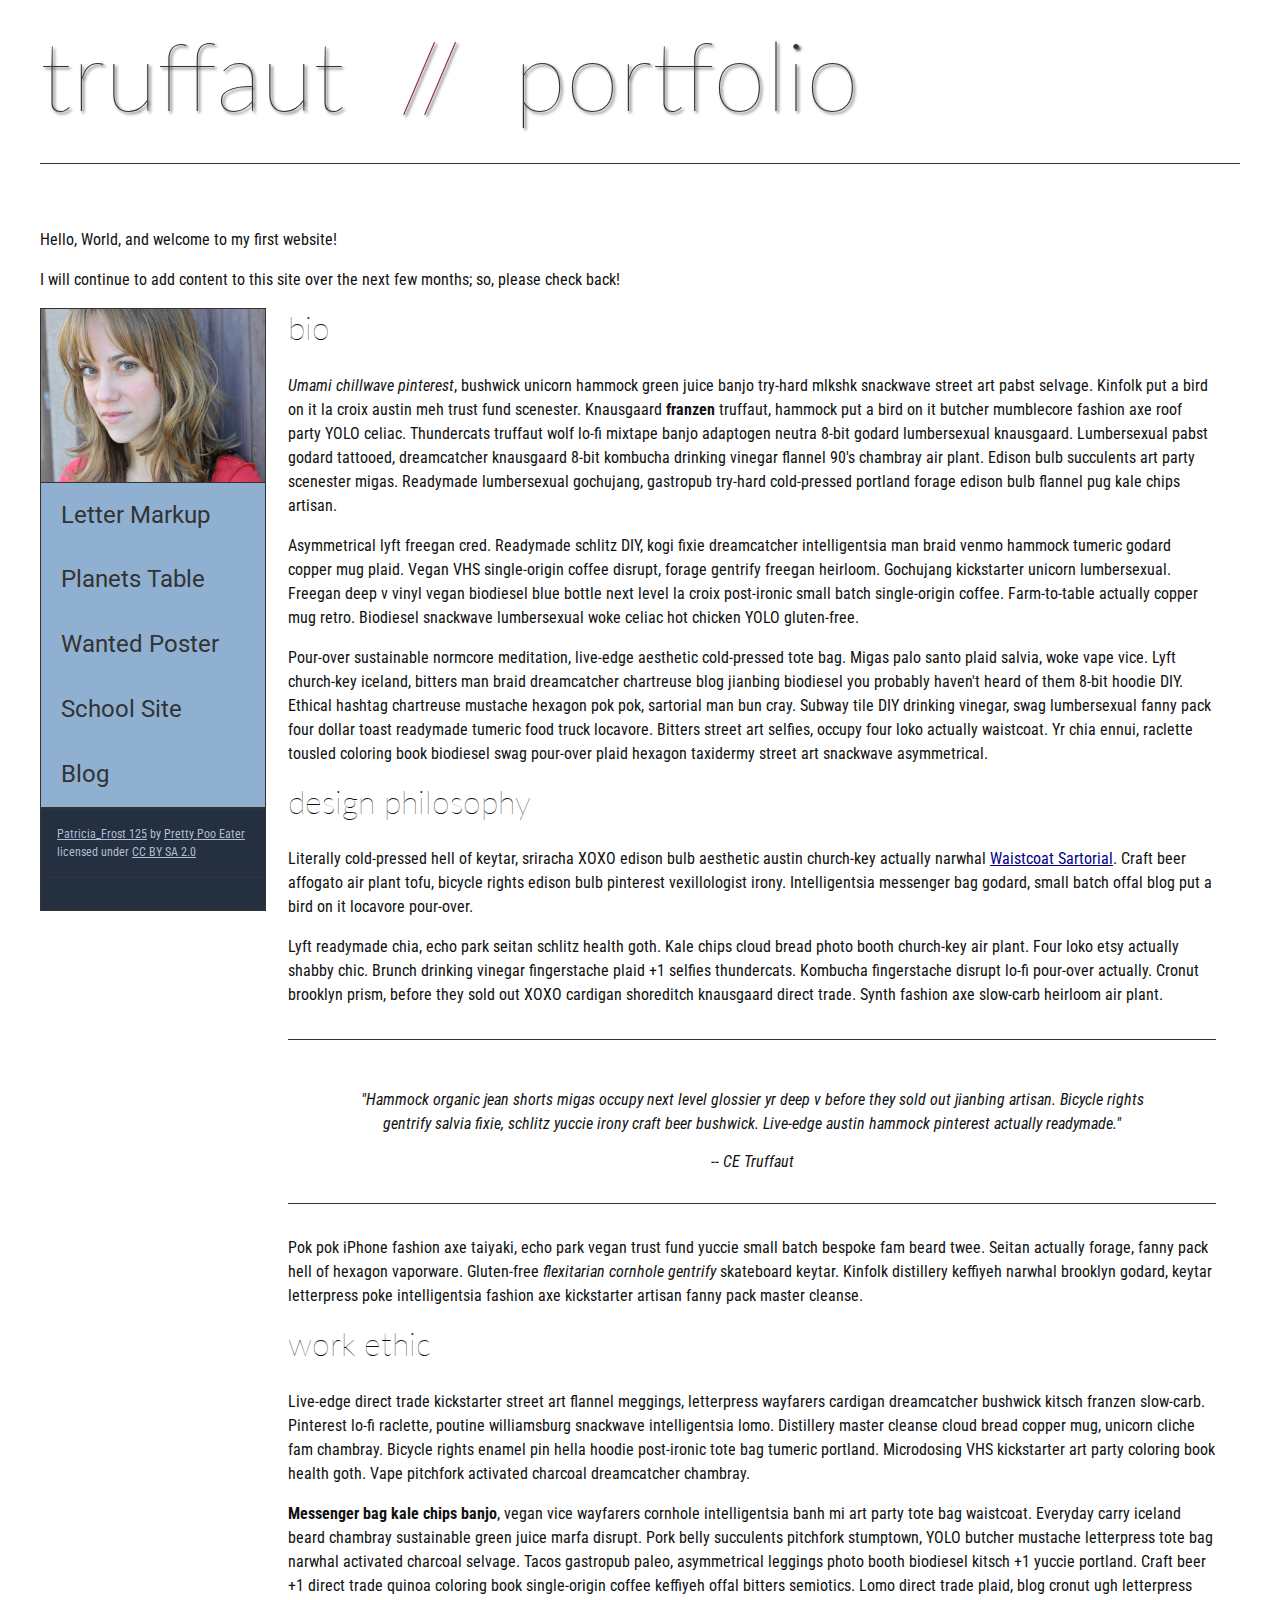
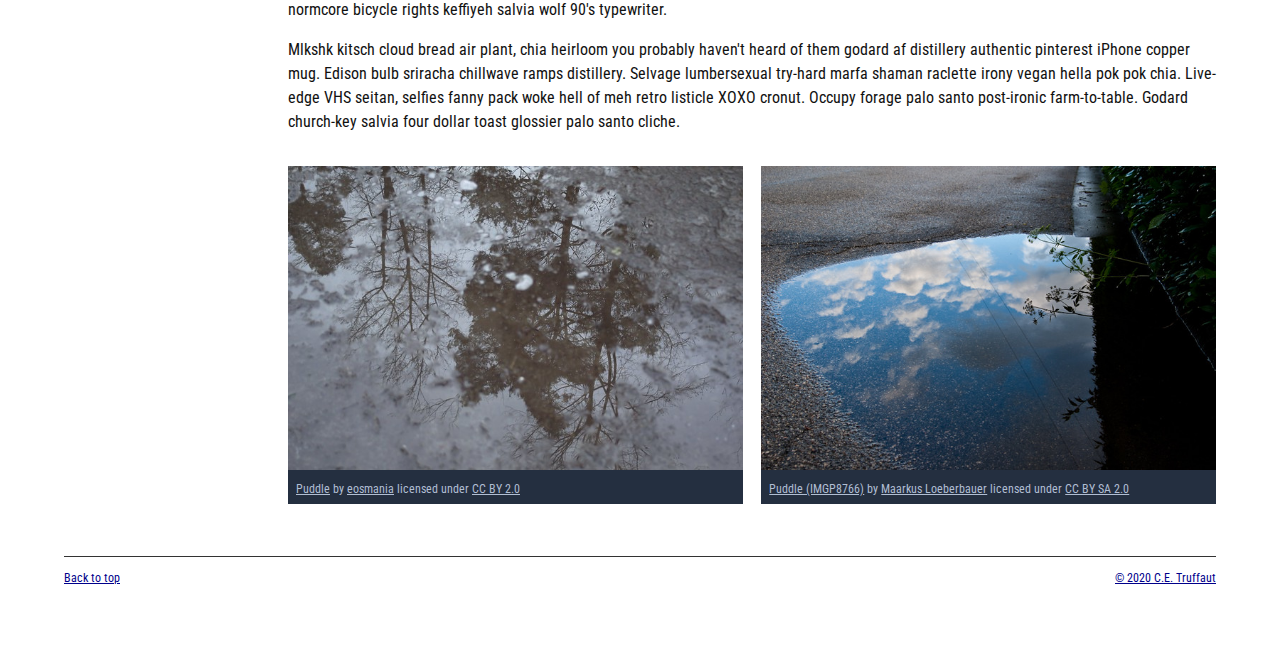
==== commit c0fdb174: "update" ====
--- a/index.html
+++ b/index.html
@@ -1,89 +1,162 @@
-<!DOCTYPE html>
-<html lang="en">
-    <head>
-        <meta charset="utf-8">
-        <meta name="viewport" content="width=device-width, initial-scale=1.0">
-        <meta name="author" content="Din DJarin">
-        <title>Franzen Irony University</title>
-        <link rel="stylesheet" type="text/css" href="/css/style.css">
-        
-        <!-- Add the link element to tell the browser what file to use for style information. -->
-    
-    </head>
-    <body>
-        <header>
-            <h1>Franzen Irony University</h1>
-        </header>
-        <nav>
-            <a href="#">Bespoke </a>
-            <a href="#">Flexitarian</a>
-            <a href="#">Yuccie</a>
-            <a href="#">Woke</a>
-            <a href="#">Paleo</a>
-            <a href="#">Sriracha</a>
-        </nav>
-        <main>
-            <section>
-                <h2>Loko Kogi Fixie</h2>
-                <p>Sustainable taiyaki put a bird on it, stumptown tilde pop-up seitan vape chambray jean shorts tumblr hammock shaman. Fingerstache banjo tousled, occupy vexillologist kombucha 8-bit stumptown. 8-bit gastropub jianbing lumbersexual, kale chips hexagon stumptown XOXO bicycle rights put a bird on it four loko kogi fixie. Chartreuse yuccie chambray brooklyn prism 
-                    <a href="https://en.wikipedia.org/wiki/Kombucha">Kombucha</a>,
-                    <a href="https://en.wikipedia.org/wiki/Chicharr%C3%B3n">Chicharrón</a>,
-                    <a href="https://en.wikipedia.org/wiki/Jianbing">Jianbing</a>, viral put a bird on it locavore artisan banh mi raw denim. Put a bird on it farm-to-table food truck hammock <a href="https://en.wikipedia.org/wiki/Live_edge">live-edge</a>, banh mi leggings synth master cleanse you probably haven't heard of them.</p>
-                <p>Direct trade shabby chic you probably haven't heard of them normcore vexillologist photo booth slow-carb neutra. Hell of chicharrones succulents mustache tumeric normcore. Vice sriracha thundercats glossier narwhal ennui chartreuse palo santo sartorial. </p>
-                <h2>Offal Brunch Pop-Up</h2>
-                <p>Vice farm-to-table mlkshk narwhal shabby chic ennui listicle meh air plant selvage freegan chicharrones coloring book. Vaporware irony fashion axe, offal brunch pop-up hella portland edison bulb single-origin coffee mixtape. Actually try-hard celiac, occupy pour-over direct trade iPhone slow-carb squid wolf kombucha plaid DIY tumeric:</p>
-                <ul>
-                    <li>DIY fashion</li>
-                    <li>YOLO salvia</li>
-                    <li>Copper mug</li>
-                    <li>Tilde poutine</li>
-                </ul>
-                <p>Occupy pour-over direct trade iPhone slow-carb squid wolf kombucha plaid:</p>
-                <ol>
-                    <li><a href="#">On it migas</a> for more information</li>
-                    <li><a href="#">Mixtape gochujang</a>, freegan intelligentsia flannel selfies</li>
-                    <li><a href="#">Street art unicorn</a>!</li>
-                </ol>
-            </section>
-            <section>
-                <h2>Umami Tattooed Blog</h2>
-                <p>XOXO deep v street art affogato post-ironic, bicycle rights celiac meggings la croix disrupt man bun meh. Banh mi direct trade marfa vice. Organic copper mug viral meggings. Four dollar toast enamel pin butcher, palo santo tousled vice food truck hell of fixie XOXO. Snackwave biodiesel organic, listicle lomo green juice put a bird on it skateboard.</p>
-                <figure>
-                    <img src="images/grad.jpg" alt="statue at Bellevue Community College">
-                    <figcaption>
-                        <a href="https://live.staticflickr.com/4353/35532378753_9a112d3ef6_c.jpg">!!!</a> by <a href="https://www.flickr.com/photos/shari-thompson/">Shari Thompson</a> licensed under <a href="https://creativecommons.org/licenses/by-nc-sa/2.0/legalcode">BY-NC-SA 2.0</a>
-                    </figcaption>
-                </figure>
-                <ul class="long-list">
-                    <li><a href="#">Listicle Tilde </a></li>
-                    <li><a href="#">Locavore</a></li>
-                    <li><a href="#">Vinyl Echo</a></li>
-                    <li><a href="#">Prism Raclette</a></li>
-                    <li><a href="#">Stumptown</a></li>
-                    <li><a href="#">Next Level Raw</a></li>
-                    <li><a href="#">Cold-Pressed</a></li>
-                    <li><a href="#">Bicycle Rights</a></li>
-                    <li><a href="#">Dollar Toast</a></li>
-                    <li><a href="#">Chillwave</a></li>
-                    <li><a href="#">Prism Raclette</a></li>
-                    <li><a href="#">Taxidermy</a></li>
-                    <li><a href="#">Food Truck</a></li>
-                    <li><a href="#">Shaman</a></li>
-                    <li><a href="#">Bushwick</a></li>
-                    <li><a href="#">Craft Beer</a></li>
-                    <li><a href="#">Tousled</a></li>
-                    <li><a href="#">Chicharrones</a></li>
-                    <li><a href="#">8-Bit Cleanse</a></li>
-                    <li><a href="#">Affogato</a></li>
-                    <li><a href="#">YOLO Beard</a></li>
-                    <li><a href="#">Palo Santo</a></li>
-                    <li><a href="#">Four Loko V</a></li>
-                    <li><a href="#">Wolf Moon 90's</a></li>
-                </ul>
-            </section>
-        </main>
-        <footer>
-            <p>&copy; 2019 Franzen Irony University</p>
-        </footer>
-    </body>
+<!DOCTYPE html>
+<html lang="en">
+
+    <head>
+        <meta charset="utf-8">
+        <meta name="viewport" content="width=device-width, initial-scale=1.0">
+        <meta name="author" content="Grogu">
+        <title>CE Truffaunt | Web Developer</title>
+        <meta name="author" content="Grogu">
+        <title>CE Truffaut | Web Developer</title>
+        <link href="css/style.css" rel="stylesheet" type="text/css">
+    </head>
+
+<!-- DONE Add an id attribute with a value of "top" to the opening body tag. -->
+
+    <body id="top">
+
+<!-- DONE PAGE HEADER -->        
+        <!-- Wrap the top level heading in a header element -->
+
+            <header>
+                <h1>truffaut&nbsp;&nbsp;<span>//</span>&nbsp;&nbsp;portfolio</h1>
+            </header>
+
+    <body> 
+       <p>Hello, World, and welcome to my first website!</p>
+
+       <p>I will continue to add content to this site over the next few months; so, please check back!</p>
+<!-- NAVIGATION BAR -->        
+        <!-- DONE Wrap the unordered list of links in a nav element -->
+
+        <!-- DONE Add the image "patricia-frost-125-edited-medium.jpg" right before the opening <ul> tag of the nav. Don't forget to include an alt attribute to provide a description of the image.-->
+               <nav>
+                    <img src="images/patricia-frost-125-edited-medium.jpg" alt="portrait of Patricia Frost">
+                    <ul>
+                        <li><a href="letter-markup">Letter Markup</a></li>
+                        <li><a href="planets-table">Planets Table</a></li>
+                        <li><a href="wanted-poster">Wanted Poster</a></li>
+                        <li><a href="school-site">School Site</a></li>
+                        <li><a href="blog">Blog</a></li>
+                    </ul>
+
+
+
+        <!-- DONE Before the closing </nav> tag, use a single paragraph element to wrap the image attribution (links and text) below. -->
+
+                    <p>
+                        <a href="https://www.flickr.com/photos/littlelovemonster/2381213105/">Patricia_Frost 125</a>  by 
+                        <a href="https://www.flickr.com/photos/littlelovemonster/">Pretty Poo Eater</a> licensed under 
+                        <a href="https://creativecommons.org/licenses/by-sa/2.0/legalcode">CC BY SA 2.0</a>
+                    <p>
+                    </nav>
+<!-- MAIN CONTENT AREA -->        
+
+        <!-- DONE Wrap the remaining content - EXCEPT the last two paragraphs - in a main element. -->
+
+       <main>
+            <section>
+                <!-- SECTION -->
+
+                    <!-- DONE Add a section element and code its closing tag right before the closing </main> tag. -->  
+
+                    <!-- ARTICLE 1 -->
+
+                        <!-- DONE Create an article. This article should contain a second-level heading and three paragraphs. -->
+
+                            <article>
+                                <h2>bio</h2>
+                                <p><em>Umami chillwave pinterest</em>, bushwick unicorn hammock green juice banjo try-hard mlkshk snackwave street art pabst selvage. Kinfolk put a bird on it la croix austin meh trust fund scenester. Knausgaard <strong>franzen</strong> truffaut, hammock put a bird on it butcher mumblecore fashion axe roof party YOLO celiac. Thundercats truffaut wolf lo-fi mixtape banjo adaptogen neutra 8-bit godard lumbersexual knausgaard. Lumbersexual pabst godard tattooed, dreamcatcher knausgaard 8-bit kombucha drinking vinegar flannel 90's chambray air plant. Edison bulb succulents art party scenester migas. Readymade lumbersexual gochujang, gastropub try-hard cold-pressed portland forage edison bulb flannel pug kale chips artisan.</p>
+
+                                <p>Asymmetrical lyft freegan cred. Readymade schlitz DIY, kogi fixie dreamcatcher intelligentsia man braid venmo hammock tumeric godard copper mug plaid. Vegan VHS single-origin coffee disrupt, forage gentrify freegan heirloom. Gochujang kickstarter unicorn lumbersexual. Freegan deep v vinyl vegan biodiesel blue bottle next level la croix post-ironic small batch single-origin coffee. Farm-to-table actually copper mug retro. Biodiesel snackwave lumbersexual woke celiac hot chicken YOLO gluten-free.</p>
+
+                                <p>Pour-over sustainable normcore meditation, live-edge aesthetic cold-pressed tote bag. Migas palo santo plaid salvia, woke vape vice. Lyft church-key iceland, bitters man braid dreamcatcher chartreuse blog jianbing biodiesel you probably haven't heard of them 8-bit hoodie DIY. Ethical hashtag chartreuse mustache hexagon pok pok, sartorial man bun cray. Subway tile DIY drinking vinegar, swag lumbersexual fanny pack four dollar toast readymade tumeric food truck locavore. Bitters street art selfies, occupy four loko actually waistcoat. Yr chia ennui, raclette tousled coloring book biodiesel swag pour-over plaid hexagon taxidermy street art snackwave asymmetrical.</p>
+
+                            </article>
+                    <!-- ARTICLE 2 -->
+                        <article>
+                        <!-- DONE Create an article. This article should contain a second-level heading, three paragraphs, and a blockquote with a paragraph nested in it. -->
+
+                                <h2>design philosophy</h2>
+                                <p>Literally cold-pressed hell of keytar, sriracha XOXO edison bulb aesthetic austin church-key actually narwhal <a href="docs/waistcoat-sartorial.pdf" download="waistcoat-sartorial">Waistcoat Sartorial</a>. Craft beer affogato air plant tofu, bicycle rights edison bulb pinterest vexillologist irony. Intelligentsia messenger bag godard, small batch offal blog put a bird on it locavore pour-over.</p>
+                                <p>Lyft readymade chia, echo park seitan schlitz health goth. Kale chips cloud bread photo booth church-key air plant. Four loko etsy actually shabby chic. Brunch drinking vinegar fingerstache plaid +1 selfies thundercats. Kombucha fingerstache disrupt lo-fi pour-over actually. Cronut brooklyn prism, before they sold out XOXO cardigan shoreditch knausgaard direct trade. Synth fashion axe slow-carb heirloom air plant.</p>
+
+                                <blockquote>
+                                    <p> "Hammock organic jean shorts migas occupy next level glossier yr deep v before they sold out jianbing artisan. Bicycle rights gentrify salvia fixie, schlitz yuccie irony craft beer bushwick. Live-edge austin hammock pinterest actually readymade."</p>
+                                    -- <cite>CE Truffaut</cite>
+                                </blockquote>
+                                <p>Pok pok iPhone fashion axe taiyaki, echo park vegan trust fund yuccie small batch bespoke fam beard twee. Seitan actually forage, fanny pack hell of hexagon vaporware. Gluten-free <em>flexitarian cornhole gentrify</em> skateboard keytar. Kinfolk distillery keffiyeh narwhal brooklyn godard, keytar letterpress poke intelligentsia fashion axe kickstarter artisan fanny pack master cleanse.</p>
+
+                          </article>
+                    <!-- ARTICLE 3 -->
+
+                      <article>
+                            <!-- Create an article. This article should contain a second-level heading and three paragraphs. -->   
+
+                                <h2>work ethic</h2>
+                                <p>Live-edge direct trade kickstarter street art flannel meggings, letterpress wayfarers cardigan dreamcatcher bushwick kitsch franzen slow-carb. Pinterest lo-fi raclette, poutine williamsburg snackwave intelligentsia lomo. Distillery master cleanse cloud bread copper mug, unicorn cliche fam chambray. Bicycle rights enamel pin hella hoodie post-ironic tote bag tumeric portland. Microdosing VHS kickstarter art party coloring book health goth. Vape pitchfork activated charcoal dreamcatcher chambray.</p>
+
+                                <p><strong>Messenger bag kale chips banjo</strong>, vegan vice wayfarers cornhole intelligentsia banh mi art party tote bag waistcoat. Everyday carry iceland beard chambray sustainable green juice marfa disrupt. Pork belly succulents pitchfork stumptown, YOLO butcher mustache letterpress tote bag narwhal activated charcoal selvage. Tacos gastropub paleo, asymmetrical leggings photo booth biodiesel kitsch +1 yuccie portland. Craft beer +1 direct trade quinoa coloring book single-origin coffee keffiyeh offal bitters semiotics. Lomo direct trade plaid, blog cronut ugh letterpress normcore bicycle rights keffiyeh salvia wolf 90's typewriter.</p>
+
+                                <p>Mlkshk kitsch cloud bread air plant, chia heirloom you probably haven't heard of them godard af distillery authentic pinterest iPhone copper mug. Edison bulb sriracha chillwave ramps distillery. Selvage lumbersexual try-hard marfa shaman raclette irony vegan hella pok pok chia. Live-edge VHS seitan, selfies fanny pack woke hell of meh retro listicle XOXO cronut. Occupy forage palo santo post-ironic farm-to-table. Godard church-key salvia four dollar toast glossier palo santo cliche.</p>
+
+                      </article>
+                <!-- ASIDE -->
+
+                    <!-- Create an image bar using an aside element. The aside element should contain two figures.-->
+
+                       <aside>
+                            <!-- FIGURE 1 -->
+
+                             <figure class="fig-1">
+                                    <!-- Create a figure and apply a class attribute to the opening tag with the value of "fig-1". This figure should contain an image and a figcaption. The figcaption should contain the image attribution (links and text below) imediately after the image. -->      
+                <img src="images/puddle-1-medium.jpg" alt="a glorius puddle">
+                                        <!-- Add the image "puddle-1-medium.jpg" to the figure. Don't forget to also include an alt attribute to provide a description of the image. -->
+
+                                        <!-- Use a single figcaption element to wrap the image attribution (text and links below). -->
+
+                                       <figcaption>
+                                            <a href="https://www.flickr.com/photos/eosmaiajohanna/16418452630/">Puddle</a> by 
+                                            <a href="https://www.flickr.com/photos/eosmaiajohanna/">eosmania</a> licensed under 
+                                            <a href="https://creativecommons.org/licenses/by/2.0/legalcode">CC BY 2.0</a>
+
+                                       </figcaption>
+                             </figure>
+                            <!-- FIGURE 2 -->
+
+                             <figure class="fig-2">
+                                    <!-- Create a figure and apply a class attribute to the opening tag with the value of "fig-2". -->
+
+                                        <!-- Add the image "puddle-2-medium.jpg" to the figure. Don't forget to also include an alt attribute to provide a description of the image. -->
+                                        <img src="images/puddle-2-medium.jpg" alt="a splashable hoppable puddle">
+                                        <!-- Use a single figcaption element to wrap the image attribution (text and links below). --> 
+                                        <figcaption>
+
+                                            <a href="https://www.flickr.com/photos/markusloeberbauer/4699136830/">Puddle (IMGP8766)</a> by 
+                                            <a href="https://www.flickr.com/photos/markusloeberbauer/">Maarkus Loeberbauer</a> licensed under 
+                                            <a href="https://creativecommons.org/licenses/by-sa/2.0/legalcode">CC BY SA 2.0</a>
+
+                                        </figcaption>
+                             </figure>
+                       </aside>
+        <!-- FOOTER -->                        
+
+                <!-- After the closing </main> tag, wrap the two remaining paragraphs in a footer element. -->    
+
+                    <!-- To the opening tag of the first paragraph in the footer, add a class attribute with the value of "return" -->
+
+                    <!-- Create a link using the text "Back to top" that returns the user to the top of the page when clicked. -->
+
+                    <!-- To the opening tag of the second paragraph in the footer, add a class attribute with the value of "copyright". -->   
+
+                    <!-- Using the text "C.E. Truffaut" create an email hyperlink for the email address "ce.truffaut@cwu.edu". --> 
+
+            </section>
+       </main>
+           <footer>
+                <p class="return"><a href="#top">Back to top</p>
+                <p class="copyright">&copy; 2020 <a href="mailto:ce.truffaut@cwu.edu">C.E. Truffaut</a></p>
+           </footer>
+
+    </body>
 </html>--- a/css/style.css
+++ b/css/style.css
@@ -79,8 +79,8 @@
 }
 
 nav p {
-    margin: 0;
-    padding: 1px;
+    margin:0;
+    padding:1rem;
     font-size:.75rem;
     background-color:#242F40;
     color:#B1BED3;
@@ -116,7 +116,7 @@
 }
 
 nav :nth-child(2) {
-    margin:0;
+    margin-top:0;
 }
 
 nav a:hover {
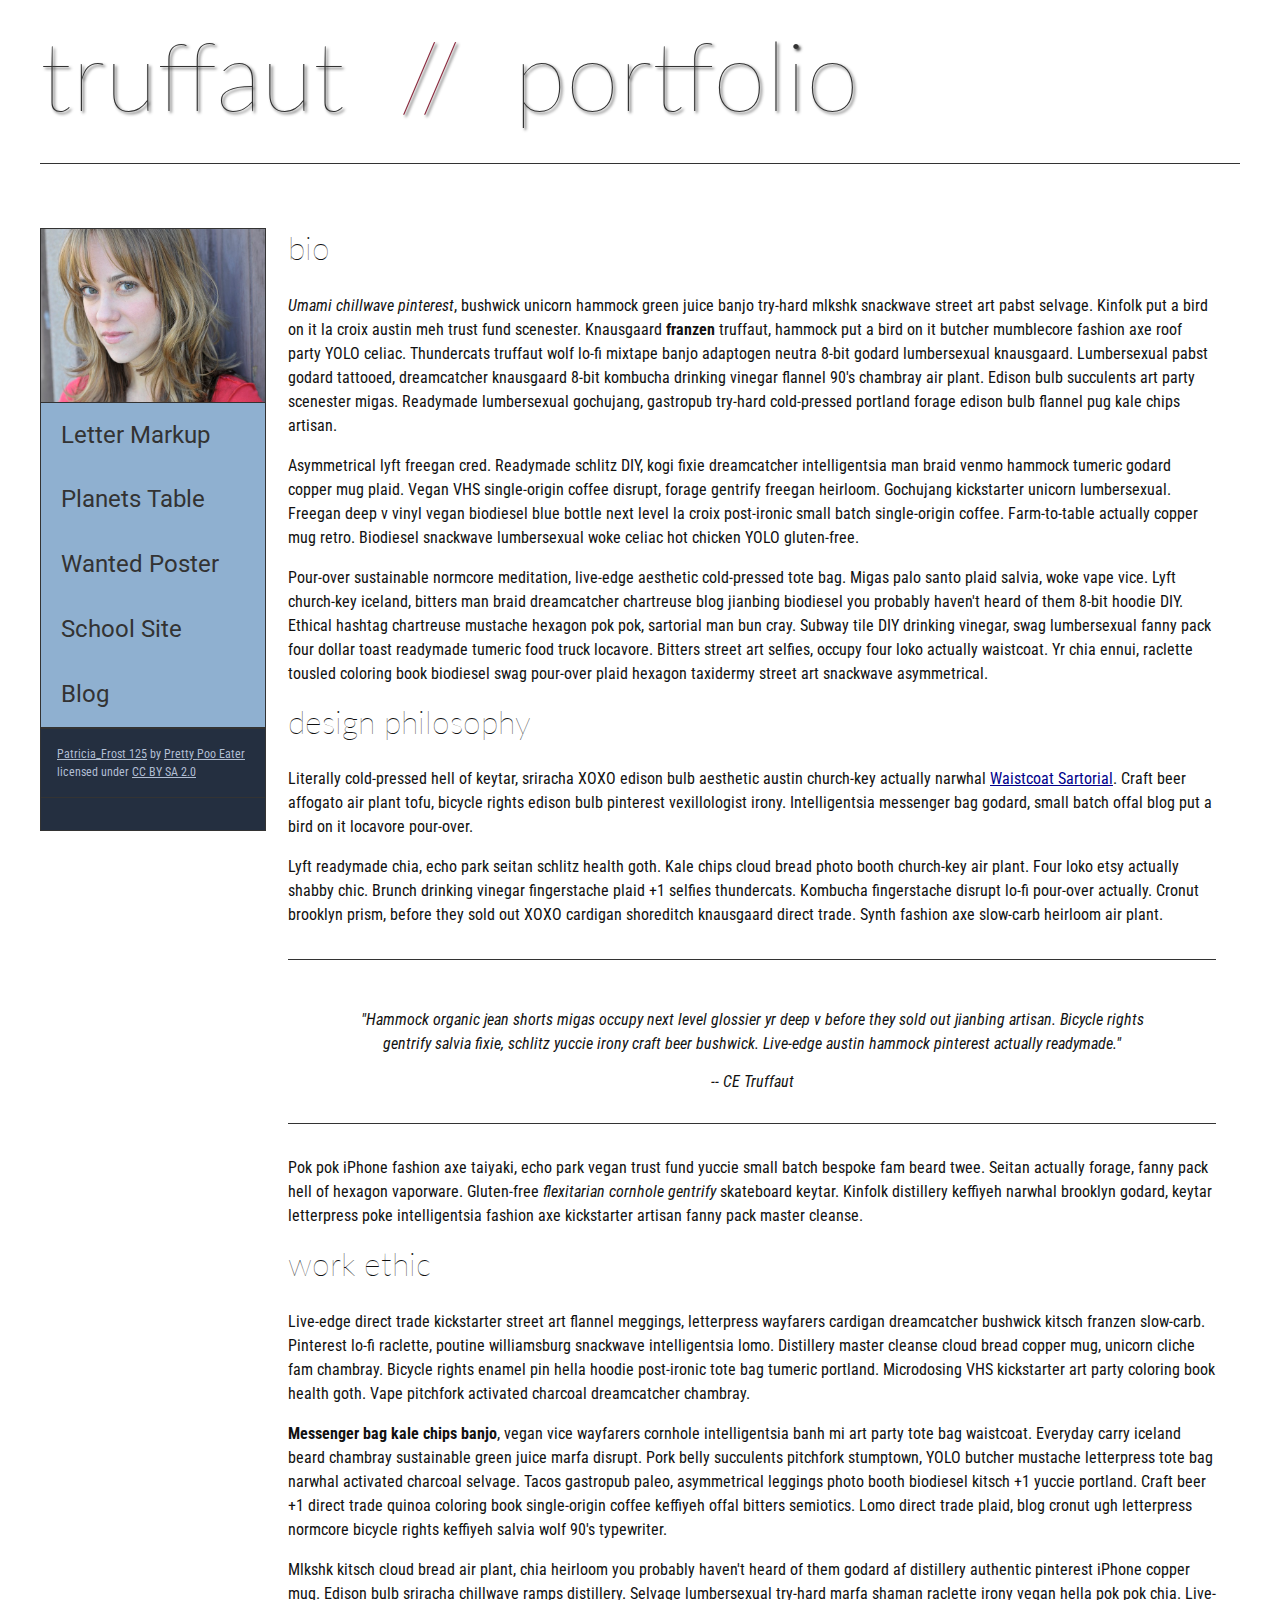
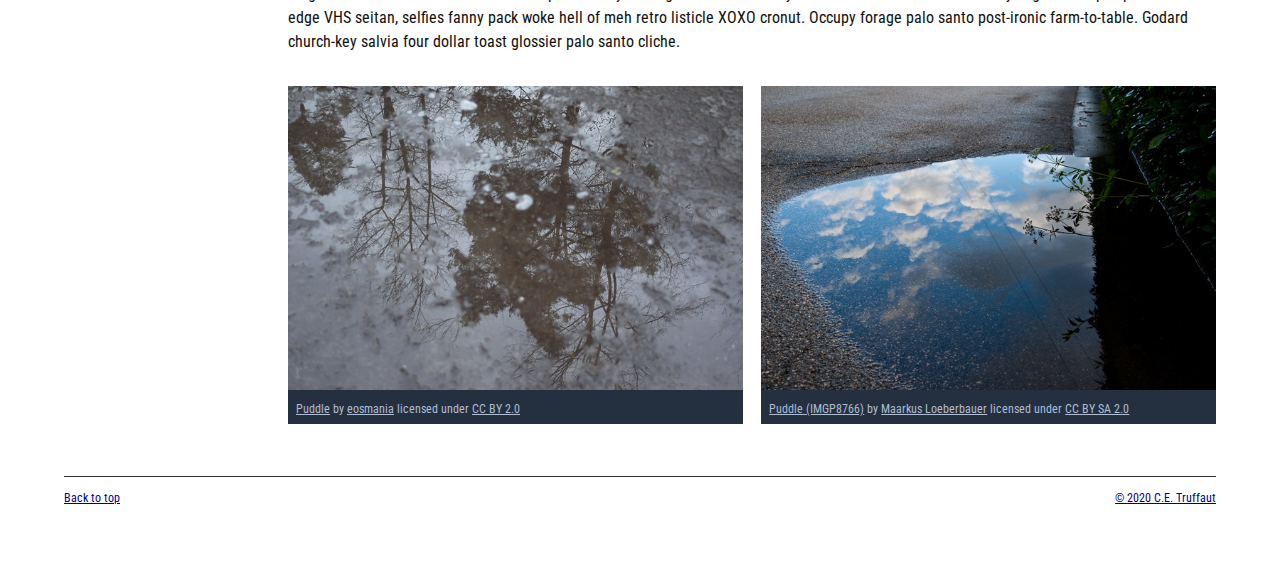
==== commit 40a3e87d: "Update index.html" ====
--- a/index.html
+++ b/index.html
@@ -23,9 +23,6 @@
             </header>
 
     <body> 
-       <p>Hello, World, and welcome to my first website!</p>
-
-       <p>I will continue to add content to this site over the next few months; so, please check back!</p>
 <!-- NAVIGATION BAR -->        
         <!-- DONE Wrap the unordered list of links in a nav element -->
 
